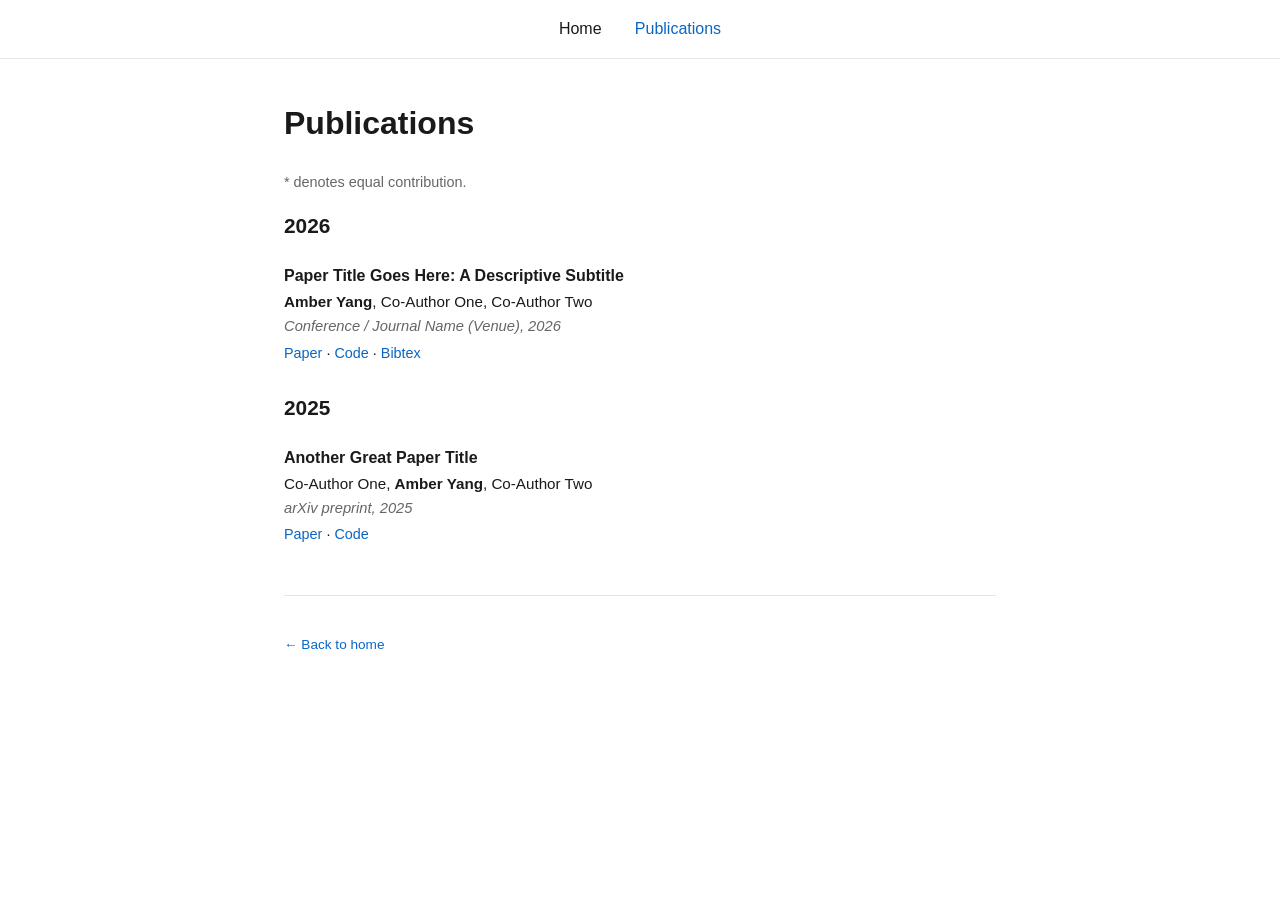
==== publications.html @ db362996 "Initial homepage: bio, education, experience, news, publications Co-Authored-By: Claude Opus 4.8 <no" ====
<!DOCTYPE html>
<html lang="en">
<head>
  <meta charset="UTF-8" />
  <meta name="viewport" content="width=device-width, initial-scale=1.0" />
  <title>Publications — Amber Yang</title>
  <link rel="stylesheet" href="assets/style.css" />
</head>

<body>
  <nav class="navbar">
    <a href="index.html">Home</a>
    <a href="publications.html" class="active">Publications</a>
  </nav>

  <main class="container">
    <h1>Publications</h1>
    <p class="muted">* denotes equal contribution.</p>

    <!-- =========================================================== -->
    <!--  Group by year. Copy a <div class="pub"> block per paper.    -->
    <!-- =========================================================== -->
    <section>
      <h2>2026</h2>

      <div class="pub">
        <div class="pub-title">Paper Title Goes Here: A Descriptive Subtitle</div>
        <div class="pub-authors">
          <strong>Amber Yang</strong>, Co-Author One, Co-Author Two
        </div>
        <div class="pub-venue">Conference / Journal Name (Venue), 2026</div>
        <div class="pub-links">
          <a href="#">Paper</a> ·
          <a href="#">Code</a> ·
          <a href="#">Bibtex</a>
        </div>
      </div>
    </section>

    <section>
      <h2>2025</h2>

      <div class="pub">
        <div class="pub-title">Another Great Paper Title</div>
        <div class="pub-authors">
          Co-Author One, <strong>Amber Yang</strong>, Co-Author Two
        </div>
        <div class="pub-venue">arXiv preprint, 2025</div>
        <div class="pub-links">
          <a href="#">Paper</a> ·
          <a href="#">Code</a>
        </div>
      </div>
    </section>

    <footer>
      <p><a href="index.html">← Back to home</a></p>
    </footer>

  </main>
</body>
</html>
---- assets/style.css ----
/* =================================================================
   GLOBAL STYLES — edit colors/fonts here to restyle the whole site
   ================================================================= */
:root {
  --text:       #1a1a1a;
  --muted:      #666;
  --accent:     #0b66c3;   /* link / highlight color */
  --border:     #e5e5e5;
  --bg:         #ffffff;
  --max-width:  760px;
}

* { box-sizing: border-box; }

body {
  margin: 0;
  color: var(--text);
  background: var(--bg);
  font-family: -apple-system, BlinkMacSystemFont, "Segoe UI", Roboto,
               Helvetica, Arial, sans-serif;
  font-size: 16px;
  line-height: 1.65;
}

a { color: var(--accent); text-decoration: none; }
a:hover { text-decoration: underline; }

hr {
  border: none;
  border-top: 1px solid var(--border);
  margin: 2.5rem 0;
}

.muted { color: var(--muted); font-size: 0.9rem; }

/* =================================================================
   LAYOUT
   ================================================================= */
.container {
  max-width: var(--max-width);
  margin: 0 auto;
  padding: 1rem 1.5rem 4rem;
}

/* =================================================================
   NAVBAR
   ================================================================= */
.navbar {
  border-bottom: 1px solid var(--border);
  padding: 1rem 1.5rem;
  text-align: center;
}
.navbar a {
  margin: 0 0.9rem;
  color: var(--text);
  font-weight: 500;
}
.navbar a.active { color: var(--accent); }

/* =================================================================
   PROFILE HEADER
   ================================================================= */
.profile {
  display: flex;
  gap: 2rem;
  align-items: flex-start;
  margin-top: 2rem;
  flex-wrap: wrap;
}
.profile-photo {
  width: 180px;
  height: 180px;
  object-fit: cover;
  border-radius: 8px;
  flex-shrink: 0;
}
.profile-text { flex: 1; min-width: 260px; }
.profile-text h1 { margin: 0 0 0.3rem; font-size: 1.8rem; }
.name-alt { color: var(--muted); font-weight: 400; font-size: 1.2rem; }
.tagline { margin: 0 0 1rem; color: var(--muted); }
.bio { margin: 0 0 1rem; }
.links { font-size: 0.95rem; }

/* =================================================================
   SECTION HEADINGS
   ================================================================= */
h2 {
  font-size: 1.3rem;
  margin: 0 0 1.2rem;
}

/* =================================================================
   EDUCATION / EXPERIENCE ENTRIES
   ================================================================= */
.entry {
  display: flex;
  align-items: center;
  gap: 1rem;
  margin-bottom: 1.1rem;
}
.entry-logo {
  width: 44px;
  height: 44px;
  object-fit: contain;
  flex-shrink: 0;
}
.entry-body { flex: 1; }
.entry-title { font-weight: 600; }
.entry-sub { color: var(--muted); font-size: 0.92rem; }
.entry-date {
  color: var(--muted);
  font-size: 0.9rem;
  white-space: nowrap;
}

/* =================================================================
   NEWS
   ================================================================= */
.news { list-style: none; padding: 0; margin: 0; }
.news li { margin-bottom: 0.6rem; }
.news-date {
  display: inline-block;
  width: 64px;
  color: var(--muted);
  font-variant-numeric: tabular-nums;
}

/* =================================================================
   PUBLICATIONS
   ================================================================= */
.pub { margin-bottom: 1.6rem; }
.pub-title { font-weight: 600; }
.pub-authors { font-size: 0.95rem; }
.pub-venue { color: var(--muted); font-size: 0.92rem; font-style: italic; }
.pub-links { font-size: 0.9rem; margin-top: 0.2rem; }

/* =================================================================
   FOOTER
   ================================================================= */
footer {
  margin-top: 3rem;
  padding-top: 1.5rem;
  border-top: 1px solid var(--border);
  color: var(--muted);
  font-size: 0.85rem;
}

/* =================================================================
   MOBILE
   ================================================================= */
@media (max-width: 600px) {
  .profile { flex-direction: column; align-items: center; text-align: center; }
  .profile-text { text-align: left; }
  .entry-date { font-size: 0.82rem; }
}
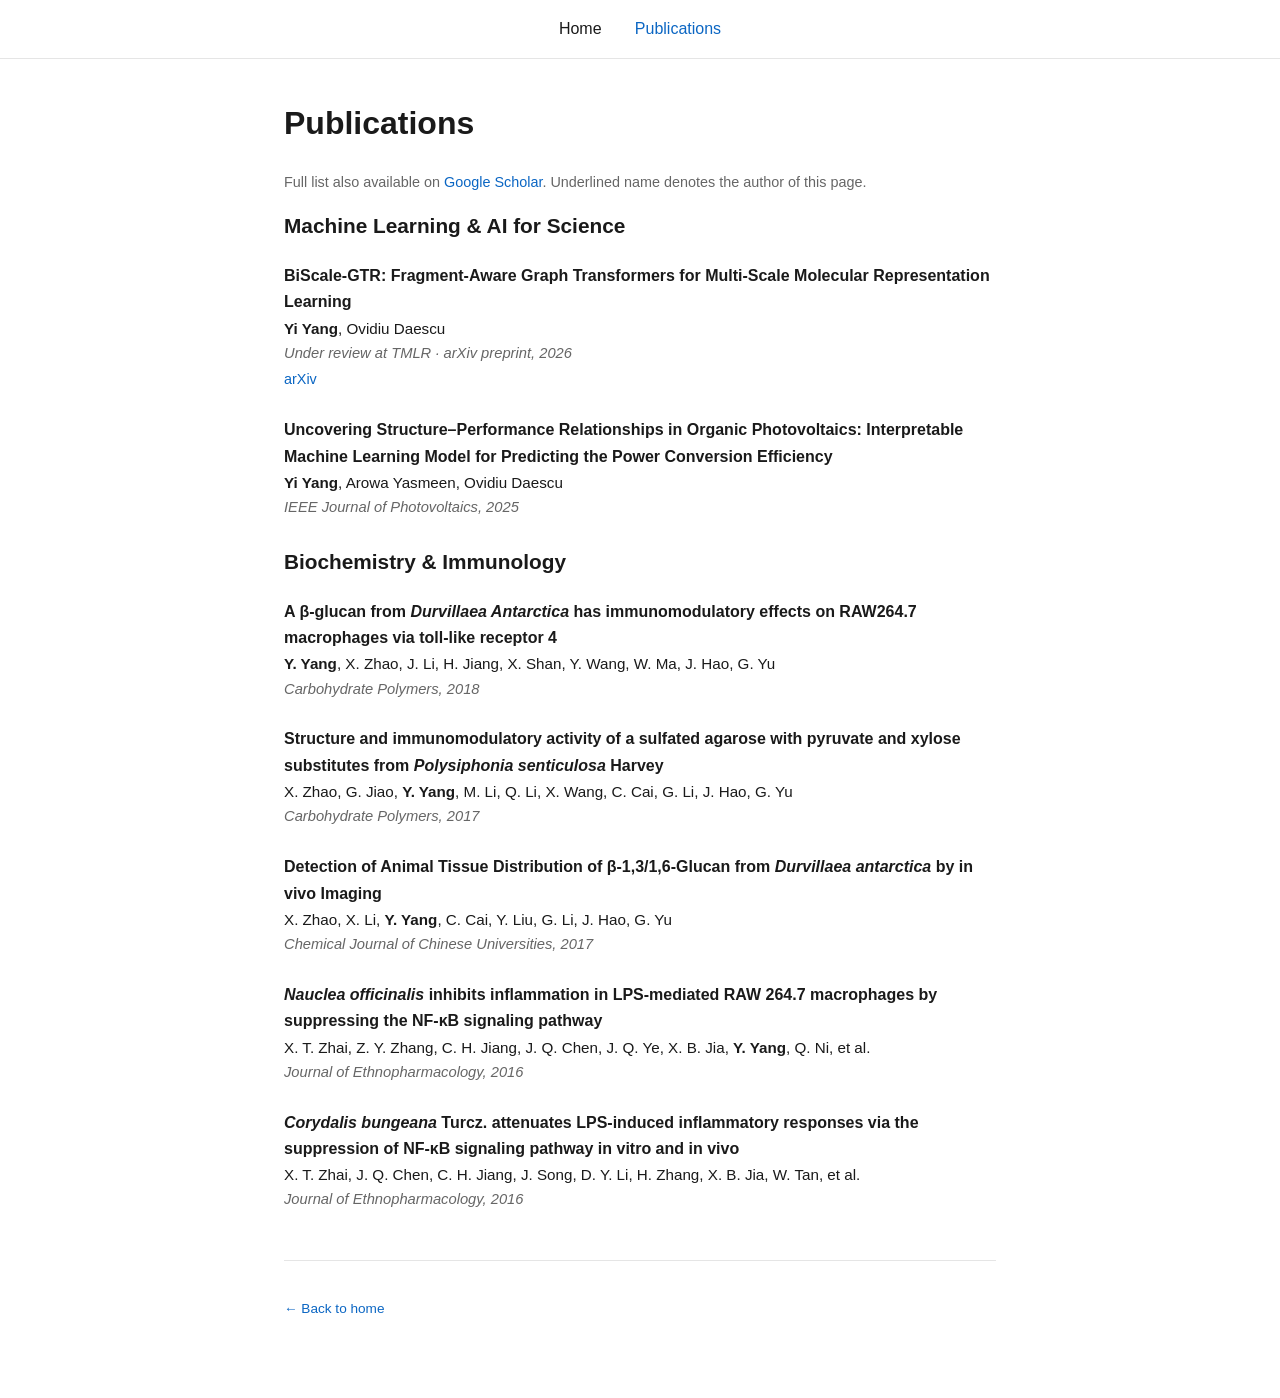
==== commit 7454e237: "Fill in real content from resume and Google Scholar Co-Authored-By: Claude Opus 4.8 <noreply@anthrop" ====
--- a/publications.html
+++ b/publications.html
@@ -3,7 +3,7 @@
 <head>
   <meta charset="UTF-8" />
   <meta name="viewport" content="width=device-width, initial-scale=1.0" />
-  <title>Publications — Amber Yang</title>
+  <title>Publications — Yi (Amber) Yang</title>
   <link rel="stylesheet" href="assets/style.css" />
 </head>
 
@@ -15,41 +15,66 @@
 
   <main class="container">
     <h1>Publications</h1>
-    <p class="muted">* denotes equal contribution.</p>
+    <p class="muted">
+      Full list also available on
+      <a href="https://scholar.google.com/citations?user=Oe5MJScAAAAJ&hl=en">Google Scholar</a>.
+      Underlined name denotes the author of this page.
+    </p>
 
     <!-- =========================================================== -->
-    <!--  Group by year. Copy a <div class="pub"> block per paper.    -->
+    <!--  Computer Science / Machine Learning                         -->
     <!-- =========================================================== -->
     <section>
-      <h2>2026</h2>
+      <h2>Machine Learning &amp; AI for Science</h2>
 
       <div class="pub">
-        <div class="pub-title">Paper Title Goes Here: A Descriptive Subtitle</div>
-        <div class="pub-authors">
-          <strong>Amber Yang</strong>, Co-Author One, Co-Author Two
-        </div>
-        <div class="pub-venue">Conference / Journal Name (Venue), 2026</div>
-        <div class="pub-links">
-          <a href="#">Paper</a> ·
-          <a href="#">Code</a> ·
-          <a href="#">Bibtex</a>
-        </div>
+        <div class="pub-title">BiScale-GTR: Fragment-Aware Graph Transformers for Multi-Scale Molecular Representation Learning</div>
+        <div class="pub-authors"><strong>Yi Yang</strong>, Ovidiu Daescu</div>
+        <div class="pub-venue">Under review at TMLR · arXiv preprint, 2026</div>
+        <div class="pub-links"><a href="https://arxiv.org/abs/2604.06336">arXiv</a></div>
+      </div>
+
+      <div class="pub">
+        <div class="pub-title">Uncovering Structure–Performance Relationships in Organic Photovoltaics: Interpretable Machine Learning Model for Predicting the Power Conversion Efficiency</div>
+        <div class="pub-authors"><strong>Yi Yang</strong>, Arowa Yasmeen, Ovidiu Daescu</div>
+        <div class="pub-venue">IEEE Journal of Photovoltaics, 2025</div>
       </div>
     </section>
 
+    <!-- =========================================================== -->
+    <!--  Earlier biomedical / glycobiology work                      -->
+    <!-- =========================================================== -->
     <section>
-      <h2>2025</h2>
+      <h2>Biochemistry &amp; Immunology</h2>
 
       <div class="pub">
-        <div class="pub-title">Another Great Paper Title</div>
-        <div class="pub-authors">
-          Co-Author One, <strong>Amber Yang</strong>, Co-Author Two
-        </div>
-        <div class="pub-venue">arXiv preprint, 2025</div>
-        <div class="pub-links">
-          <a href="#">Paper</a> ·
-          <a href="#">Code</a>
-        </div>
+        <div class="pub-title">A β-glucan from <em>Durvillaea Antarctica</em> has immunomodulatory effects on RAW264.7 macrophages via toll-like receptor 4</div>
+        <div class="pub-authors"><strong>Y. Yang</strong>, X. Zhao, J. Li, H. Jiang, X. Shan, Y. Wang, W. Ma, J. Hao, G. Yu</div>
+        <div class="pub-venue">Carbohydrate Polymers, 2018</div>
+      </div>
+
+      <div class="pub">
+        <div class="pub-title">Structure and immunomodulatory activity of a sulfated agarose with pyruvate and xylose substitutes from <em>Polysiphonia senticulosa</em> Harvey</div>
+        <div class="pub-authors">X. Zhao, G. Jiao, <strong>Y. Yang</strong>, M. Li, Q. Li, X. Wang, C. Cai, G. Li, J. Hao, G. Yu</div>
+        <div class="pub-venue">Carbohydrate Polymers, 2017</div>
+      </div>
+
+      <div class="pub">
+        <div class="pub-title">Detection of Animal Tissue Distribution of β-1,3/1,6-Glucan from <em>Durvillaea antarctica</em> by in vivo Imaging</div>
+        <div class="pub-authors">X. Zhao, X. Li, <strong>Y. Yang</strong>, C. Cai, Y. Liu, G. Li, J. Hao, G. Yu</div>
+        <div class="pub-venue">Chemical Journal of Chinese Universities, 2017</div>
+      </div>
+
+      <div class="pub">
+        <div class="pub-title"><em>Nauclea officinalis</em> inhibits inflammation in LPS-mediated RAW 264.7 macrophages by suppressing the NF-κB signaling pathway</div>
+        <div class="pub-authors">X. T. Zhai, Z. Y. Zhang, C. H. Jiang, J. Q. Chen, J. Q. Ye, X. B. Jia, <strong>Y. Yang</strong>, Q. Ni, et al.</div>
+        <div class="pub-venue">Journal of Ethnopharmacology, 2016</div>
+      </div>
+
+      <div class="pub">
+        <div class="pub-title"><em>Corydalis bungeana</em> Turcz. attenuates LPS-induced inflammatory responses via the suppression of NF-κB signaling pathway in vitro and in vivo</div>
+        <div class="pub-authors">X. T. Zhai, J. Q. Chen, C. H. Jiang, J. Song, D. Y. Li, H. Zhang, X. B. Jia, W. Tan, et al.</div>
+        <div class="pub-venue">Journal of Ethnopharmacology, 2016</div>
       </div>
     </section>
 
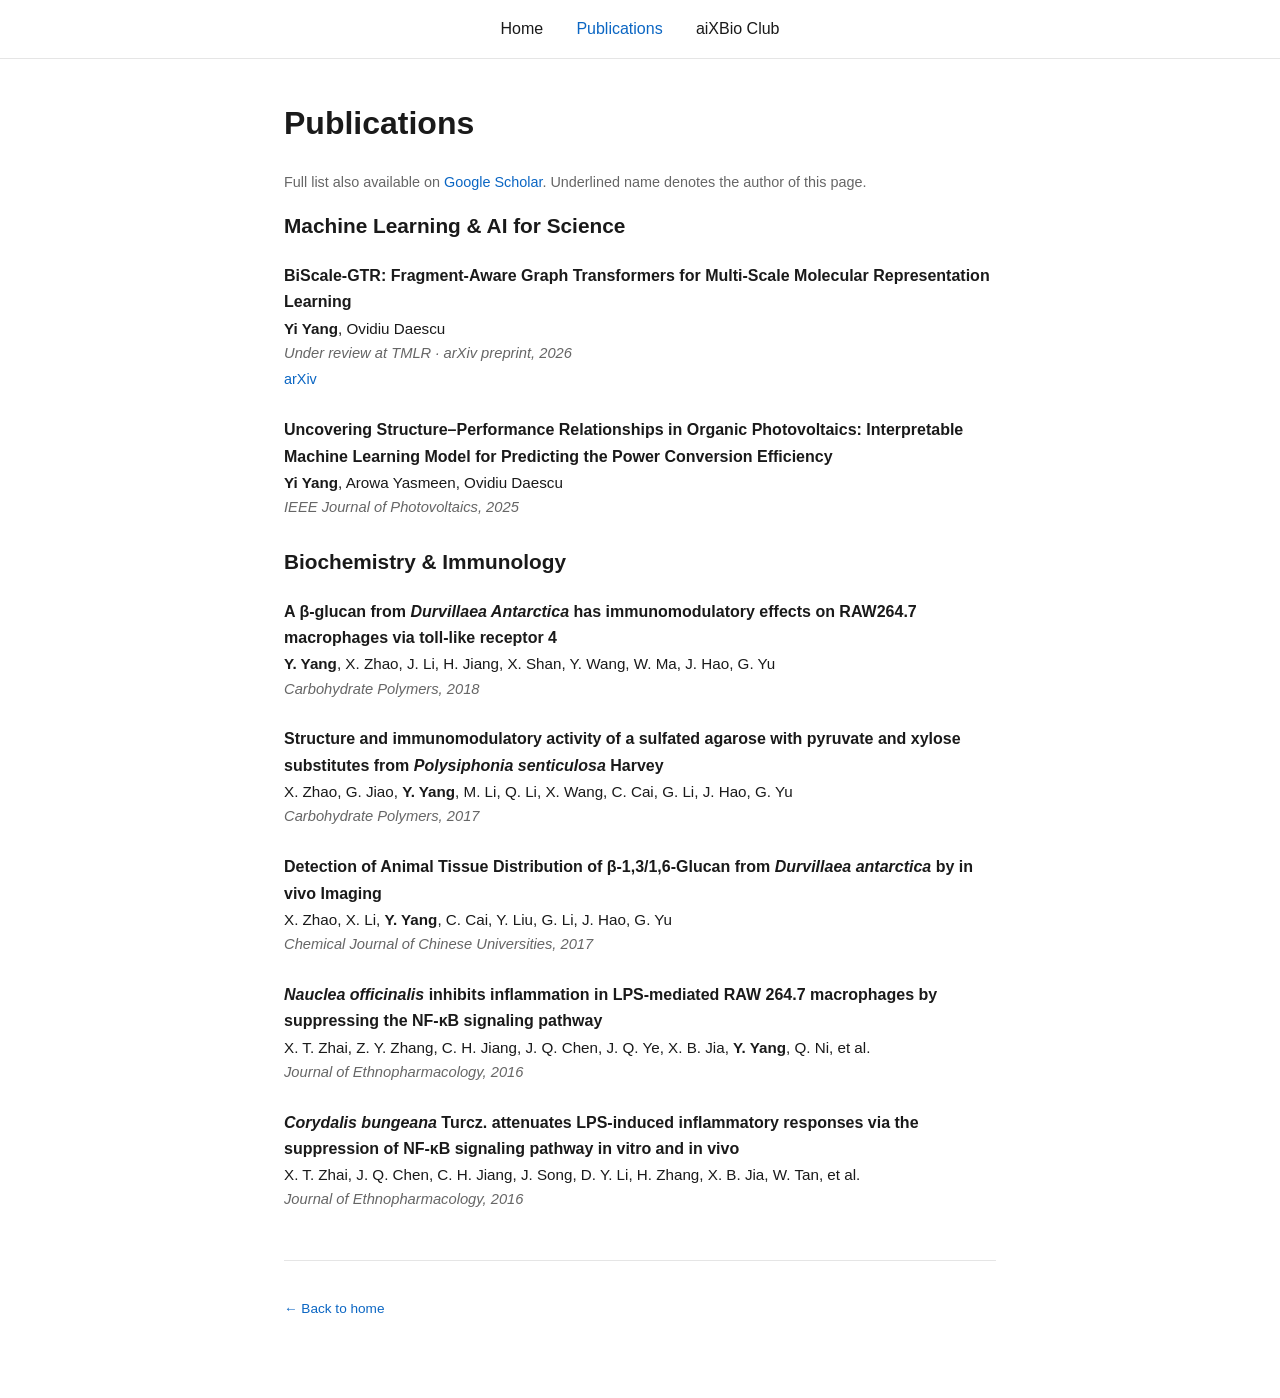
==== commit 7c326517: "Add aiXBio Club page for OmiX Hub (Bioinfo group) New aixbio.html with community intro, events secti" ====
--- a/publications.html
+++ b/publications.html
@@ -11,6 +11,7 @@
   <nav class="navbar">
     <a href="index.html">Home</a>
     <a href="publications.html" class="active">Publications</a>
+    <a href="aixbio.html">aiXBio Club</a>
   </nav>
 
   <main class="container">
--- a/assets/style.css
+++ b/assets/style.css
@@ -153,3 +153,31 @@
   .profile-text { text-align: left; }
   .entry-date { font-size: 0.82rem; }
 }
+
+/* =================================================================
+   EVENTS (aiXBio Club)
+   ================================================================= */
+.event {
+  display: flex;
+  gap: 1.2rem;
+  align-items: flex-start;
+  margin-bottom: 1.8rem;
+}
+.event-date {
+  width: 84px;
+  flex-shrink: 0;
+  color: var(--muted);
+  font-size: 0.9rem;
+  font-variant-numeric: tabular-nums;
+  padding-top: 0.15rem;
+}
+.event-body { flex: 1; }
+.event-title { font-weight: 600; }
+.event-meta { color: var(--muted); font-size: 0.92rem; font-style: italic; }
+.event-desc { font-size: 0.95rem; margin-top: 0.2rem; }
+.event-links { font-size: 0.9rem; margin-top: 0.2rem; }
+
+@media (max-width: 600px) {
+  .event { flex-direction: column; gap: 0.3rem; }
+  .event-date { width: auto; padding-top: 0; }
+}
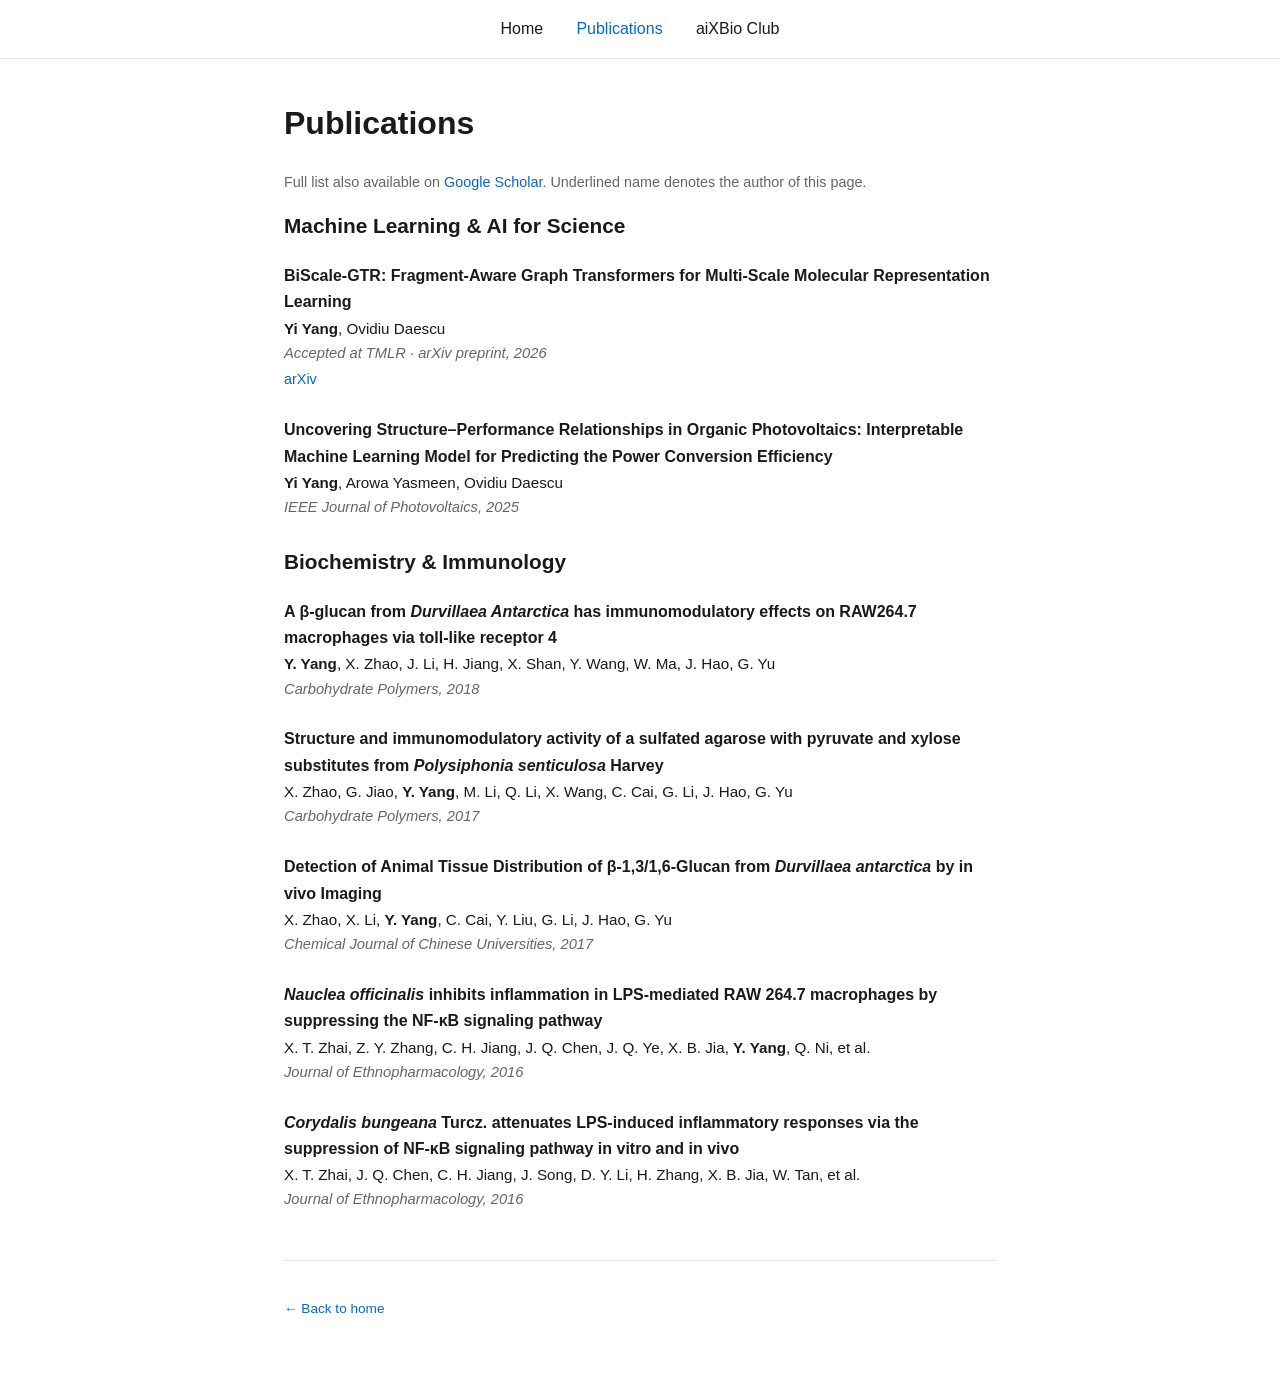
==== commit 17c98588: "Update BiScale-GTR status to Accepted at TMLR publications.html still read "Under review"; index.htm" ====
--- a/publications.html
+++ b/publications.html
@@ -31,7 +31,7 @@
       <div class="pub">
         <div class="pub-title">BiScale-GTR: Fragment-Aware Graph Transformers for Multi-Scale Molecular Representation Learning</div>
         <div class="pub-authors"><strong>Yi Yang</strong>, Ovidiu Daescu</div>
-        <div class="pub-venue">Under review at TMLR · arXiv preprint, 2026</div>
+        <div class="pub-venue">Accepted at TMLR · arXiv preprint, 2026</div>
         <div class="pub-links"><a href="https://arxiv.org/abs/2604.06336">arXiv</a></div>
       </div>
 
